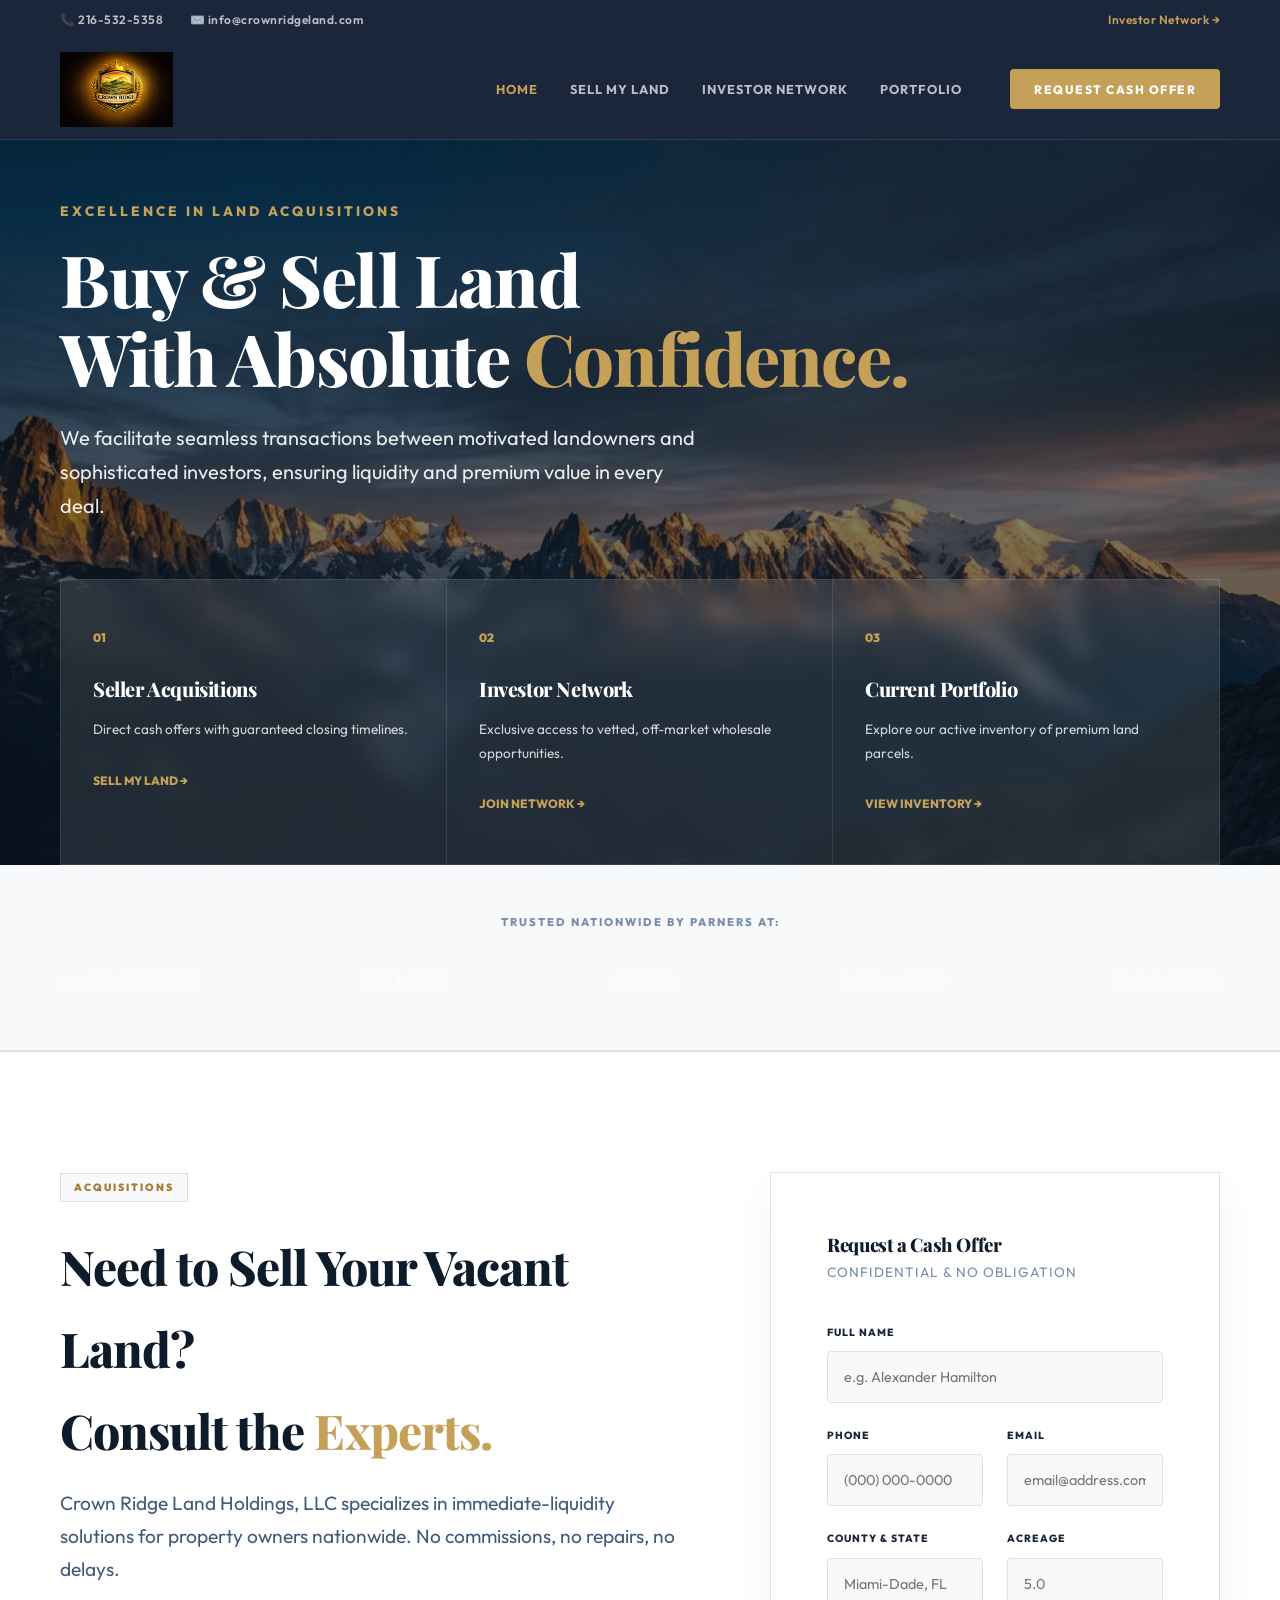
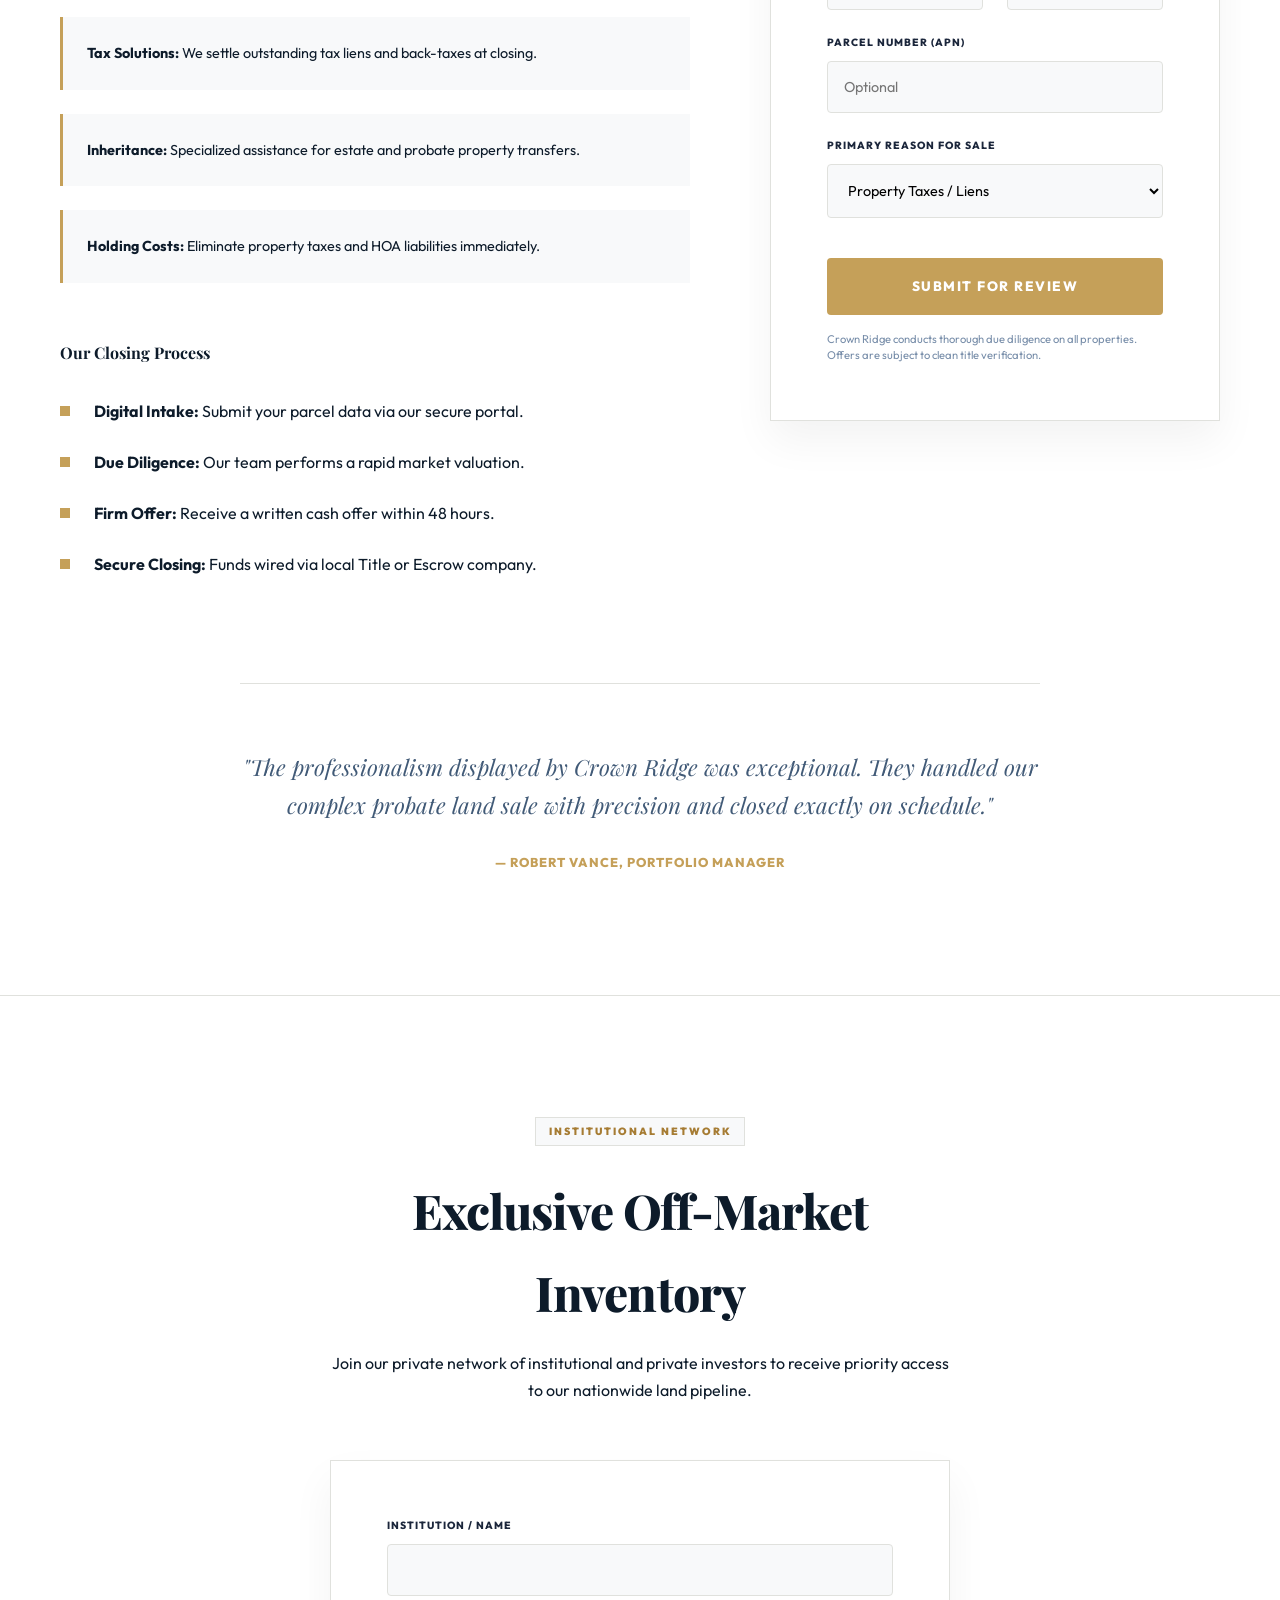
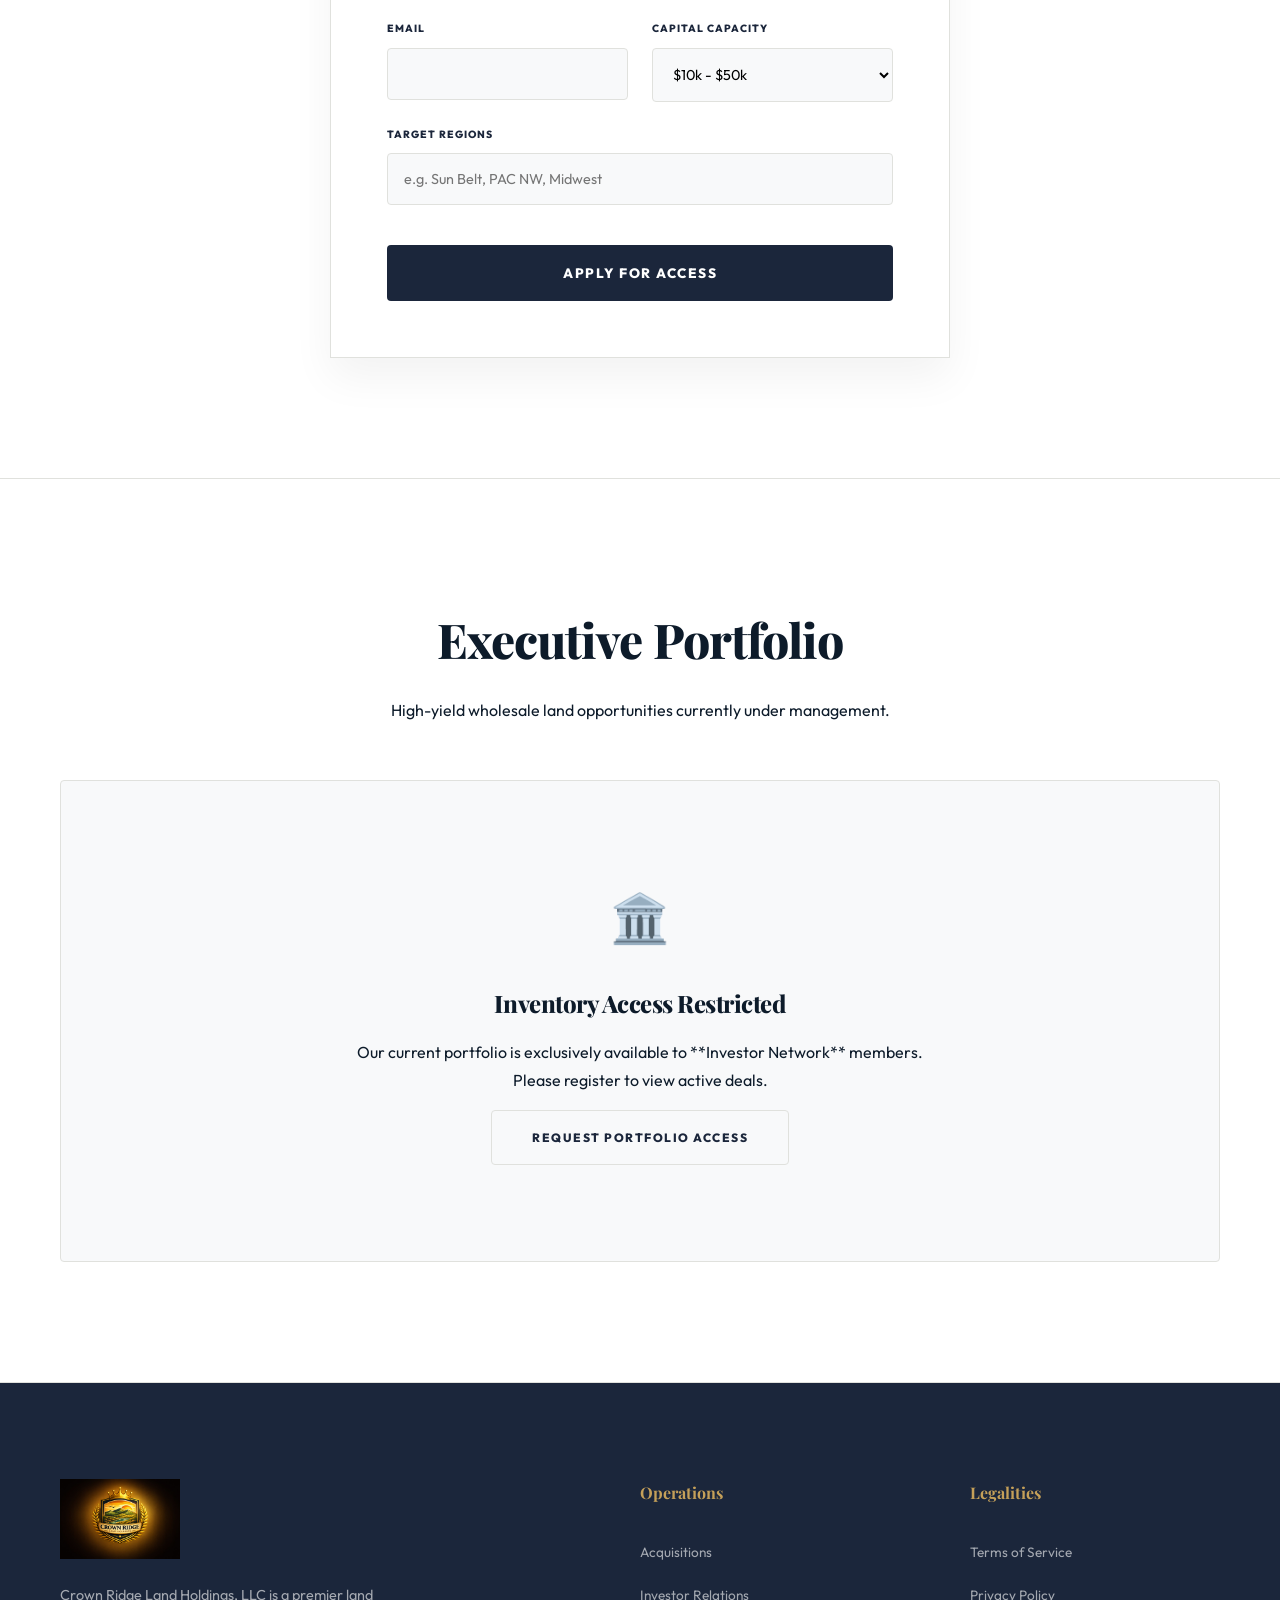
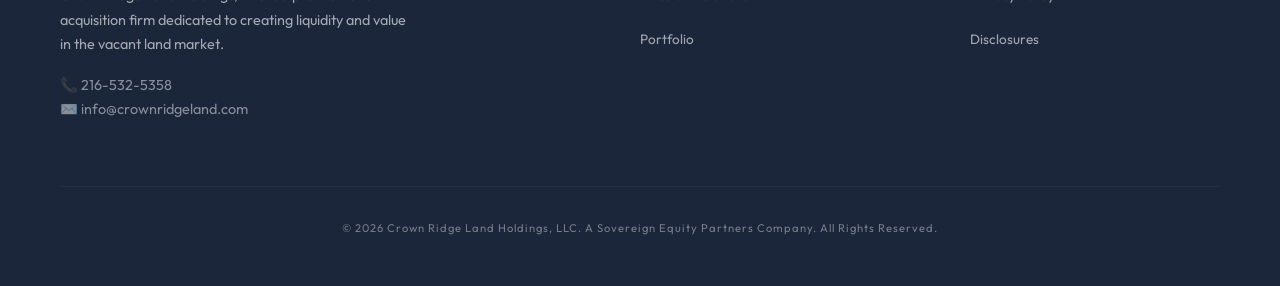
==== index.html @ ff7cd11b "Add Crown Ridge project files" ====
<!DOCTYPE html>
<html lang="en">
<head>
    <meta charset="UTF-8">
    <meta name="viewport" content="width=device-width, initial-scale=1.0">
    <title>Crown Ridge Land Holdings, LLC | Premier Land Acquisitions</title>
    <meta name="description" content="The executive choice for land transactions. We provide sophisticated solutions for landowners and investors seeking premium vacant land deals.">
    <link rel="preconnect" href="https://fonts.googleapis.com">
    <link rel="preconnect" href="https://fonts.gstatic.com" crossorigin>
    <link href="https://fonts.googleapis.com/css2?family=Playfair+Display:ital,wght@0,400..900;1,400..900&family=Outfit:wght@100..900&display=swap" rel="stylesheet">
    <link rel="stylesheet" href="style.css">
</head>
<body>
    <header class="top-bar">
        <div class="container flex-between">
            <div class="contact-info">
                <span>📞 216-532-5358</span>
                <span>✉️ info@crownridgeland.com</span>
            </div>
            <div class="portal-link">
                <a href="#investor">Investor Network →</a>
            </div>
        </div>
    </header>

    <nav class="navbar">
        <div class="container">
            <div class="logo-container" id="home-link" style="cursor: pointer;">
                <img src="assets/logo.jpg" alt="Crown Ridge Land Holdings, LLC" class="logo-img">
            </div>
            <div class="nav-right">
                <ul class="nav-links">
                    <li><a href="#home" class="active">Home</a></li>
                    <li><a href="#seller">Sell My Land</a></li>
                    <li><a href="#investor">Investor Network</a></li>
                    <li><a href="#available">Portfolio</a></li>
                </ul>
                <div class="nav-cta">
                    <button class="btn btn-accent btn-sm" onclick="showSection('seller')">Request Cash Offer</button>
                </div>
                <button class="mobile-toggle" aria-label="Toggle Menu">
                    <span class="bar"></span>
                    <span class="bar"></span>
                    <span class="bar"></span>
                </button>
            </div>
        </div>
    </nav>

    <main>
        <!-- Professional Home Section -->
        <section id="home" class="section active">
            <div class="hero-overlay"></div>
            <div class="container hero-content">
                <div class="hero-text-area">
                    <span class="eyebrow">Excellence in Land Acquisitions</span>
                    <h1 class="serif fade-in">Buy & Sell Land <br>With Absolute <span class="highlight">Confidence.</span></h1>
                    <p class="subtitle fade-in delay-1">We facilitate seamless transactions between motivated landowners and sophisticated investors, ensuring liquidity and premium value in every deal.</p>
                    
                    <div class="path-grid fade-in delay-2">
                        <div class="service-suite" onclick="showSection('seller')">
                            <span class="number">01</span>
                            <h3>Seller Acquisitions</h3>
                            <p>Direct cash offers with guaranteed closing timelines.</p>
                            <span class="cta-link">Sell My Land →</span>
                        </div>
                        <div class="service-suite" onclick="showSection('investor')">
                            <span class="number">02</span>
                            <h3>Investor Network</h3>
                            <p>Exclusive access to vetted, off-market wholesale opportunities.</p>
                            <span class="cta-link">Join Network →</span>
                        </div>
                        <div class="service-suite" onclick="showSection('available')">
                            <span class="number">03</span>
                            <h3>Current Portfolio</h3>
                            <p>Explore our active inventory of premium land parcels.</p>
                            <span class="cta-link">View Inventory →</span>
                        </div>
                    </div>
                </div>
            </div>

            <!-- Trust Bar -->
            <div class="trust-bar">
                <div class="container">
                    <span class="trust-label">TRUSTED NATIONWIDE BY PARNERS AT:</span>
                    <div class="logo-cloud">
                        <span class="partner-logo">LANDWATCH</span>
                        <span class="partner-logo">ZILLOW</span>
                        <span class="partner-logo">CREXI</span>
                        <span class="partner-logo">RED LAND</span>
                        <span class="partner-logo">BIG ACRES</span>
                    </div>
                </div>
            </div>
        </section>

        <!-- Refined Seller Page -->
        <section id="seller" class="section">
            <div class="container">
                <div class="split-layout">
                    <div class="content-side">
                        <span class="badge">ACQUISITIONS</span>
                        <h2 class="serif">Need to Sell Your Vacant Land? <br>Consult the <span class="highlight">Experts.</span></h2>
                        <p class="intro-text">Crown Ridge Land Holdings, LLC specializes in immediate-liquidity solutions for property owners nationwide. No commissions, no repairs, no delays.</p>
                        
                        <div class="feature-grid-small mt-3">
                            <div class="feature-item">
                                <strong>Tax Solutions:</strong> We settle outstanding tax liens and back-taxes at closing.
                            </div>
                            <div class="feature-item">
                                <strong>Inheritance:</strong> Specialized assistance for estate and probate property transfers.
                            </div>
                            <div class="feature-item">
                                <strong>Holding Costs:</strong> Eliminate property taxes and HOA liabilities immediately.
                            </div>
                        </div>

                        <div class="mission-box mt-4">
                            <h4 class="serif">Our Closing Process</h4>
                            <div class="timeline">
                                <div class="time-step">
                                    <span class="dot"></span>
                                    <div><strong>Digital Intake:</strong> Submit your parcel data via our secure portal.</div>
                                </div>
                                <div class="time-step">
                                    <span class="dot"></span>
                                    <div><strong>Due Diligence:</strong> Our team performs a rapid market valuation.</div>
                                </div>
                                <div class="time-step">
                                    <span class="dot"></span>
                                    <div><strong>Firm Offer:</strong> Receive a written cash offer within 48 hours.</div>
                                </div>
                                <div class="time-step">
                                    <span class="dot"></span>
                                    <div><strong>Secure Closing:</strong> Funds wired via local Title or Escrow company.</div>
                                </div>
                            </div>
                        </div>
                    </div>

                    <div class="form-side">
                        <div class="form-container elevated">
                            <h3 class="serif">Request a Cash Offer</h3>
                            <p class="form-sub">Confidential & No Obligation</p>
                            <form id="seller-form" class="pro-form">
                                <div class="form-group">
                                    <label>FULL NAME</label>
                                    <input type="text" name="name" placeholder="e.g. Alexander Hamilton" required>
                                </div>
                                <div class="form-row">
                                    <div class="form-group">
                                        <label>PHONE</label>
                                        <input type="tel" name="phone" placeholder="(000) 000-0000" required>
                                    </div>
                                    <div class="form-group">
                                        <label>EMAIL</label>
                                        <input type="email" name="email" placeholder="email@address.com" required>
                                    </div>
                                </div>
                                <div class="form-row">
                                    <div class="form-group">
                                        <label>COUNTY & STATE</label>
                                        <input type="text" name="location" placeholder="Miami-Dade, FL" required>
                                    </div>
                                    <div class="form-group">
                                        <label>ACREAGE</label>
                                        <input type="number" name="acreage" step="0.01" placeholder="5.0" required>
                                    </div>
                                </div>
                                <div class="form-group">
                                    <label>PARCEL NUMBER (APN)</label>
                                    <input type="text" name="apn" placeholder="Optional">
                                </div>
                                <div class="form-group">
                                    <label>PRIMARY REASON FOR SALE</label>
                                    <select name="reason">
                                        <option>Property Taxes / Liens</option>
                                        <option>Inheritance / Probate</option>
                                        <option>Liquidation of Assets</option>
                                        <option>Unwanted Portfolio Item</option>
                                        <option>Other</option>
                                    </select>
                                </div>
                                <button type="submit" class="btn btn-accent btn-wide mt-2">SUBMIT FOR REVIEW</button>
                                <p class="legal-text mt-2">Crown Ridge conducts thorough due diligence on all properties. Offers are subject to clean title verification.</p>
                            </form>
                        </div>
                    </div>
                </div>

                <!-- HQ Testimonials -->
                <div class="professional-reviews mt-5">
                    <div class="review-item">
                        <p>"The professionalism displayed by Crown Ridge was exceptional. They handled our complex probate land sale with precision and closed exactly on schedule."</p>
                        <cite>— Robert Vance, Portfolio Manager</cite>
                    </div>
                </div>
            </div>
        </section>

        <!-- Investor Network Page -->
        <section id="investor" class="section">
            <div class="container text-center max-w-700">
                <span class="badge">INSTITUTIONAL NETWORK</span>
                <h2 class="serif">Exclusive Off-Market Inventory</h2>
                <p>Join our private network of institutional and private investors to receive priority access to our nationwide land pipeline.</p>
                
                <div class="form-container elevated mt-4 text-left">
                    <form id="investor-form" class="pro-form">
                        <div class="form-group">
                            <label>INSTITUTION / NAME</label>
                            <input type="text" name="institution" required>
                        </div>
                        <div class="form-row">
                            <div class="form-group">
                                <label>EMAIL</label>
                                <input type="email" name="email" required>
                            </div>
                            <div class="form-group">
                                <label>CAPITAL CAPACITY</label>
                                <select name="capacity">
                                    <option>$10k - $50k</option>
                                    <option>$50k - $250k</option>
                                    <option>$250k - $1M</option>
                                    <option>$1M+</option>
                                </select>
                            </div>
                        </div>
                        <div class="form-group">
                            <label>TARGET REGIONS</label>
                            <input type="text" name="regions" placeholder="e.g. Sun Belt, PAC NW, Midwest">
                        </div>
                        <button type="submit" class="btn btn-primary btn-wide mt-2">APPLY FOR ACCESS</button>
                    </form>
                </div>
            </div>
        </section>

        <!-- Inventory -->
        <section id="available" class="section">
            <div class="container">
                <div class="section-header text-center">
                    <h2 class="serif">Executive Portfolio</h2>
                    <p>High-yield wholesale land opportunities currently under management.</p>
                </div>
                <div class="portfolio-grid mt-4">
                    <div class="empty-executive text-center">
                        <span class="icon">🏛️</span>
                        <h3>Inventory Access Restricted</h3>
                        <p>Our current portfolio is exclusively available to **Investor Network** members. <br>Please register to view active deals.</p>
                        <button class="btn btn-outline mt-2" onclick="showSection('investor')">Request Portfolio Access</button>
                    </div>
                </div>
            </div>
        </section>
    </main>

    <footer class="footer-pro">
        <div class="container">
            <div class="footer-main">
                <div class="footer-identity">
                    <img src="assets/logo.jpg" alt="Crown Ridge" class="logo-img footer-logo">
                    <p class="mt-2">Crown Ridge Land Holdings, LLC is a premier land acquisition firm dedicated to creating liquidity and value in the vacant land market.</p>
                    <div class="footer-contact mt-2" style="font-size: 0.85rem; opacity: 0.8;">
                        <p>📞 216-532-5358</p>
                        <p>✉️ info@crownridgeland.com</p>
                    </div>
                </div>
                <div class="footer-nav">
                    <h4>Operations</h4>
                    <ul>
                        <li><a href="#" onclick="showSection('seller')">Acquisitions</a></li>
                        <li><a href="#" onclick="showSection('investor')">Investor Relations</a></li>
                        <li><a href="#" onclick="showSection('available')">Portfolio</a></li>
                    </ul>
                </div>
                <div class="footer-legal">
                    <h4>Legalities</h4>
                    <ul>
                        <li><a href="/legal#terms">Terms of Service</a></li>
                        <li><a href="/legal#privacy">Privacy Policy</a></li>
                        <li><a href="/legal#disclosures">Disclosures</a></li>
                    </ul>
                </div>
            </div>
            <div class="footer-copyright">
                <p>&copy; 2026 Crown Ridge Land Holdings, LLC. A Sovereign Equity Partners Company. All Rights Reserved.</p>
            </div>
        </div>
    </footer>

    <script src="app.js?v=2"></script>
</body>
</html>
---- style.css ----
:root {
    --primary: #1B263B; /* Oxford Blue */
    --primary-light: #415A77;
    --accent: #C5A059; /* Champagne Gold */
    --accent-dark: #A67C33;
    --text: #0D1B2A;
    --text-muted: #778DA9;
    --bg-light: #F8F9FA;
    --white: #FFFFFF;
    --border: #E0E1DD;
    --shadow: 0 20px 40px rgba(0,0,0,0.05);
    --radius: 4px; /* More professional, sharper corners */
}

* {
    margin: 0;
    padding: 0;
    box-sizing: border-box;
    -webkit-font-smoothing: antialiased;
}

body {
    font-family: 'Outfit', sans-serif;
    color: var(--text);
    background-color: var(--white);
    line-height: 1.7;
}

.serif {
    font-family: 'Playfair Display', serif;
}

.container {
    max-width: 1240px;
    margin: 0 auto;
    padding: 0 2.5rem;
}

h1, h2, h3 { font-weight: 800; letter-spacing: -0.02em; }
h1 { font-size: 4.5rem; margin-bottom: 1.5rem; line-height: 1.1; }
h2 { font-size: 3rem; margin-bottom: 1rem; }

.highlight { color: var(--accent); }
.mt-2 { margin-top: 1rem; }
.mt-3 { margin-top: 2rem; }
.mt-4 { margin-top: 3.5rem; }
.mt-5 { margin-top: 5rem; }
.text-center { text-align: center; }
.text-left { text-align: left; }
.mx-auto { margin-left: auto; margin-right: auto; }
.max-w-700 { max-width: 700px; }

/* Top Bar */
.top-bar {
    background: var(--primary);
    color: rgba(255,255,255,0.7);
    font-size: 0.75rem;
    font-weight: 600;
    padding: 0.6rem 0;
    letter-spacing: 0.5px;
}

.flex-between {
    display: flex;
    justify-content: space-between;
    align-items: center;
}

.contact-info span { margin-right: 1.5rem; }
.portal-link a { color: var(--accent); text-decoration: none; }

/* Navbar */
.navbar {
    height: 100px;
    display: flex;
    align-items: center;
    position: sticky;
    top: 0;
    background: var(--primary); /* Matching logo background */
    border-bottom: 1px solid rgba(255,255,255,0.1);
    z-index: 1000;
}

.navbar .container {
    display: flex;
    justify-content: space-between;
    align-items: center;
    width: 100%;
}

.logo-container {
    display: flex;
    align-items: center;
    flex-shrink: 0;
}

.logo-img { 
    height: 75px; 
    width: auto; 
    object-fit: contain;
}

.nav-right {
    display: flex;
    align-items: center;
    gap: 3rem;
}

.nav-links { display: flex; list-style: none; gap: 2rem; }
.nav-links a {
    text-decoration: none;
    color: rgba(255,255,255,0.7);
    font-weight: 700;
    font-size: 0.8rem;
    text-transform: uppercase;
    letter-spacing: 1px;
    transition: 0.3s;
}

.nav-links a:hover, .nav-links a.active { color: var(--accent); }

.footer-logo { filter: none; height: 80px; } /* Keeping logo in original color on dark */


/* Hero Section */
#home {
    min-height: 90vh;
    background: linear-gradient(rgba(13, 27, 42, 0.45), rgba(13, 27, 42, 0.65)), url('assets/hero_branded.png');
    background-size: cover;
    background-position: center;
    display: flex;
    flex-direction: column;
    justify-content: center;
    color: var(--white);
    position: relative;
    padding-top: 60px;
    padding-bottom: 0;
}

.eyebrow {
    color: var(--accent);
    font-weight: 800;
    text-transform: uppercase;
    letter-spacing: 3px;
    font-size: 0.85rem;
    margin-bottom: 1rem;
    display: block;
}

.subtitle {
    font-size: 1.25rem;
    max-width: 650px;
    margin-bottom: 3.5rem;
    opacity: 0.9;
}

/* Service Suites */
.path-grid {
    display: grid;
    grid-template-columns: repeat(3, 1fr);
    gap: 0;
    background: rgba(255,255,255,0.1);
    backdrop-filter: blur(10px);
    border: 1px solid rgba(255,255,255,0.1);
}

.service-suite {
    padding: 3rem 2rem;
    border-right: 1px solid rgba(255,255,255,0.1);
    cursor: pointer;
    transition: all 0.4s;
}

.service-suite:last-child { border-right: none; }
.service-suite:hover { background: var(--white); color: var(--primary); }

.service-suite .number {
    display: block;
    font-size: 0.75rem;
    font-weight: 900;
    color: var(--accent);
    margin-bottom: 1.5rem;
}

.service-suite h3 { font-size: 1.25rem; color: inherit; margin-bottom: 0.75rem; font-family: 'Playfair Display', serif; }
.service-suite p { font-size: 0.85rem; opacity: 0.8; margin-bottom: 1.5rem; }
.service-suite .cta-link { font-weight: 800; font-size: 0.75rem; text-transform: uppercase; color: var(--accent); }

/* Trust Bar */
.trust-bar {
    background: var(--bg-light);
    padding: 3rem 0;
    border-bottom: 1px solid var(--border);
}

.trust-label {
    display: block;
    text-align: center;
    font-size: 0.7rem;
    font-weight: 800;
    letter-spacing: 2px;
    color: var(--text-muted);
    margin-bottom: 2rem;
}

.logo-cloud {
    display: flex;
    justify-content: space-between;
    align-items: center;
    opacity: 0.4;
    filter: grayscale(1);
}

.partner-logo { font-weight: 900; font-size: 1.4rem; letter-spacing: -1px; }

/* Buttons */
.btn {
    font-family: 'Outfit', sans-serif;
    font-weight: 800;
    text-transform: uppercase;
    letter-spacing: 1.5px;
    font-size: 0.75rem;
    padding: 1.2rem 2.5rem;
    border-radius: var(--radius);
    border: none;
    cursor: pointer;
    transition: 0.3s cubic-bezier(0.4, 0, 0.2, 1);
}

.btn-sm { padding: 0.8rem 1.5rem; }
.btn-primary { background: var(--primary); color: var(--white); }
.btn-primary:hover { background: var(--primary-light); transform: translateY(-2px); box-shadow: 0 10px 20px rgba(27, 38, 59, 0.2); }

.btn-accent { background: var(--accent); color: var(--white); }
.btn-accent:hover { background: var(--accent-dark); transform: translateY(-2px); }

.btn-wide { width: 100%; font-size: 0.85rem; }
.btn-outline { background: transparent; border: 1px solid var(--border); color: var(--primary); }

/* Seller Page Layout */
.section { 
    padding: 120px 0; 
    border-bottom: 1px solid var(--border);
    scroll-margin-top: 100px;
}
/*.section.active { display: block; animation: slideIn 0.8s ease; }*/

@keyframes slideIn { from { opacity: 0; transform: translateY(30px); } to { opacity: 1; transform: translateY(0); } }

.split-layout { display: grid; grid-template-columns: 1fr 450px; gap: 5rem; }

.badge {
    background: var(--bg-light);
    color: var(--accent-dark);
    padding: 0.3rem 0.8rem;
    font-size: 0.65rem;
    font-weight: 900;
    letter-spacing: 2px;
    border: 1px solid var(--border);
    display: inline-block;
    margin-bottom: 1.5rem;
}

.intro-text { font-size: 1.2rem; margin-bottom: 2rem; color: var(--primary-light); }

.feature-grid-small { display: grid; gap: 1.5rem; }
.feature-item { padding: 1.5rem; border-left: 3px solid var(--accent); background: var(--bg-light); font-size: 0.9rem; }

.timeline { margin-top: 2rem; }
.time-step { display: flex; gap: 1.5rem; margin-bottom: 1.5rem; }
.time-step .dot { width: 10px; height: 10px; background: var(--accent); margin-top: 0.5rem; flex-shrink: 0; }

/* Form Design */
.form-container.elevated {
    background: var(--white);
    padding: 3.5rem;
    border: 1px solid var(--border);
    box-shadow: var(--shadow);
}

.form-sub { font-size: 0.85rem; color: var(--text-muted); margin-bottom: 2.5rem; text-transform: uppercase; letter-spacing: 1px; }

.pro-form .form-group { margin-bottom: 1.5rem; }
.pro-form label {
    display: block;
    font-size: 0.65rem;
    font-weight: 800;
    letter-spacing: 1px;
    margin-bottom: 0.6rem;
    color: var(--primary);
}

.form-row {
    display: grid;
    grid-template-columns: 1fr 1fr;
    gap: 1.5rem;
}

.pro-form input, .pro-form select {
    width: 100%;
    padding: 1rem;
    background: var(--bg-light);
    border: 1px solid var(--border);
    border-radius: var(--radius);
    font-family: 'Outfit';
    font-size: 0.9rem;
}

.pro-form input:focus { outline: none; border-color: var(--accent); background: var(--white); }

.legal-text { font-size: 0.7rem; color: var(--text-muted); line-height: 1.5; }

/* Reviews */
.review-item { text-align: center; max-width: 800px; margin: 0 auto; border-top: 1px solid var(--border); padding-top: 4rem; }
.review-item p { font-size: 1.4rem; font-style: italic; color: var(--primary-light); margin-bottom: 1.5rem; font-family: 'Playfair Display'; }
.review-item cite { font-style: normal; font-weight: 800; font-size: 0.8rem; color: var(--accent); text-transform: uppercase; letter-spacing: 1px; }

/* Portfolio Empty State */
.empty-executive { padding: 6rem 2rem; border: 1px solid var(--border); background: var(--bg-light); border-radius: var(--radius); }
.empty-executive .icon { font-size: 3rem; margin-bottom: 1.5rem; display: block; }
.empty-executive h3 { font-family: 'Playfair Display'; font-size: 1.5rem; margin-bottom: 1rem; }

/* Footer */
.footer-pro { background: var(--primary); color: var(--white); padding: 6rem 0 3rem; }
.footer-main { display: grid; grid-template-columns: 2fr 1fr 1fr; gap: 5rem; margin-bottom: 4rem; }
.footer-identity p { font-size: 0.9rem; opacity: 0.6; max-width: 350px; }
.footer-nav h4, .footer-legal h4 { font-family: 'Playfair Display'; margin-bottom: 2rem; color: var(--accent); }
.footer-main ul { list-style: none; }
.footer-main ul li { margin-bottom: 1rem; }
.footer-main ul a { color: rgba(255,255,255,0.6); text-decoration: none; font-size: 0.85rem; transition: 0.3s; }
.footer-main ul a:hover { color: var(--white); padding-left: 5px; }

.footer-copyright { border-top: 1px solid rgba(255,255,255,0.1); padding-top: 2rem; text-align: center; font-size: 0.7rem; opacity: 0.4; letter-spacing: 1px; }

.footer-logo { filter: none; opacity: 1; }

/* Responsive & Mobile Menu */
.mobile-toggle {
    display: none;
    flex-direction: column;
    justify-content: space-between;
    width: 30px;
    height: 21px;
    background: transparent;
    border: none;
    cursor: pointer;
    padding: 0;
    z-index: 1001;
}

.mobile-toggle .bar {
    width: 100%;
    height: 3px;
    background-color: var(--white);
    border-radius: 10px;
    transition: all 0.3s ease;
}

@media (max-width: 1024px) {
    h1 { font-size: 3.2rem; }
    h2 { font-size: 2.5rem; }
    
    .navbar { height: 80px; }
    .section { scroll-margin-top: 80px; }
    .logo-img { height: 60px; }
    
    .mobile-toggle { display: flex; }
    
    .nav-links {
        position: fixed;
        top: 0;
        right: -100%;
        width: 100%;
        height: 100vh;
        background: var(--primary);
        flex-direction: column;
        justify-content: center;
        align-items: center;
        gap: 2.5rem;
        transition: 0.5s cubic-bezier(0.4, 0, 0.2, 1);
        z-index: 1000;
    }
    
    .nav-links.active { right: 0; }
    
    .nav-links a { font-size: 1.2rem; }
    
    .nav-cta { display: none; } /* Hide secondary CTA on mobile nav, keep primary */

    .split-layout { grid-template-columns: 1fr; gap: 4rem; }
    
    .path-grid { grid-template-columns: 1fr; }
    .service-suite { border-right: none; border-bottom: 1px solid rgba(255,255,255,0.1); }
    
    .footer-main { grid-template-columns: 1fr; gap: 4rem; text-align: center; }
    .footer-identity p { margin-left: auto; margin-right: auto; }
}

@media (max-width: 768px) {
    h1 { font-size: 2.6rem; }
    .container { padding: 0 1.5rem; }
    
    .top-bar { display: none; } /* Hide extra info on mobile for clean look */
    
    .hero-text-area { text-align: center; }
    .subtitle { margin-left: auto; margin-right: auto; }
    
    .form-row { grid-template-columns: 1fr !important; gap: 0; }
    
    .form-container.elevated { padding: 2rem 1.5rem; }
    
    .logo-cloud {
        display: grid;
        grid-template-columns: repeat(2, 1fr);
        gap: 2rem;
        text-align: center;
    }
    
    .section { padding: 80px 0; }
    
    /* Animation for hamburger */
    .mobile-toggle.active .bar:nth-child(1) { transform: translateY(9px) rotate(45deg); }
    .mobile-toggle.active .bar:nth-child(2) { opacity: 0; }
    .mobile-toggle.active .bar:nth-child(3) { transform: translateY(-9px) rotate(-45deg); }
}

@media (max-width: 480px) {
    h1 { font-size: 2.2rem; }
    .btn { padding: 1rem 1.5rem; width: 100%; }
}
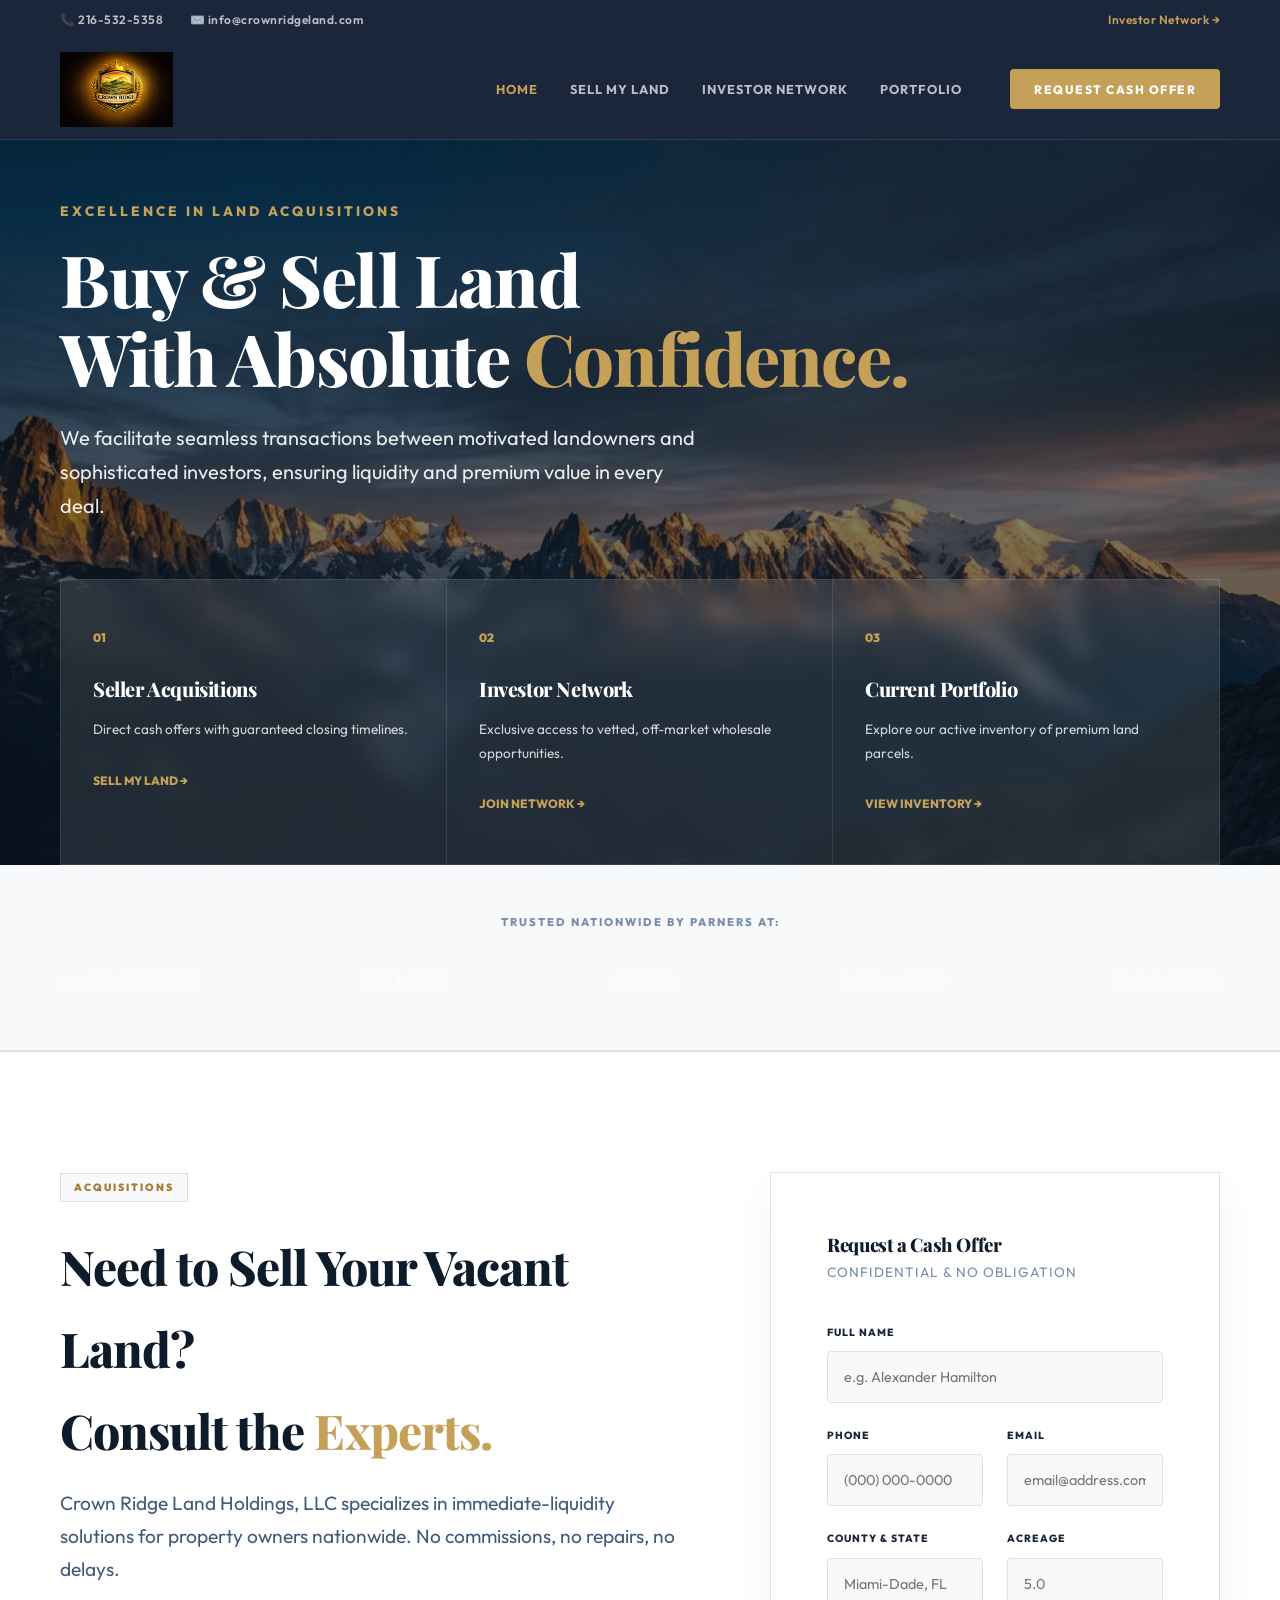
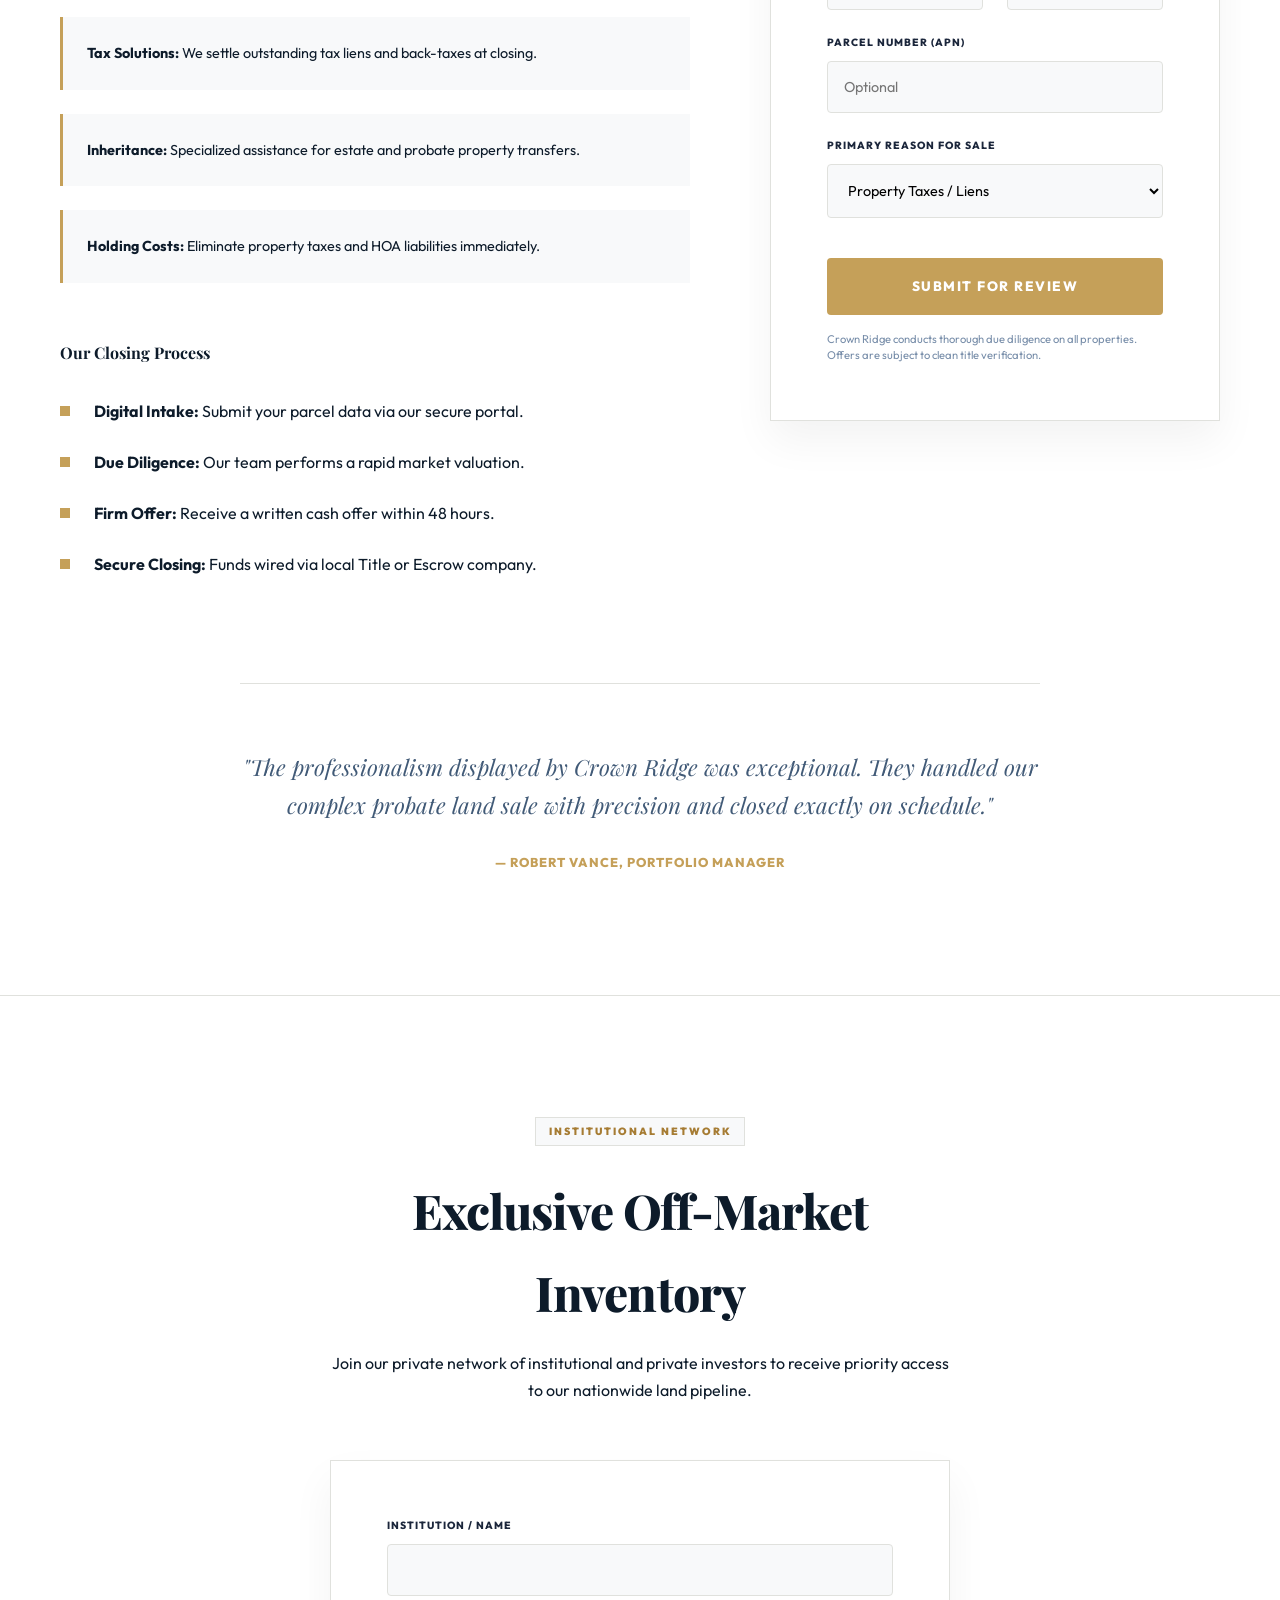
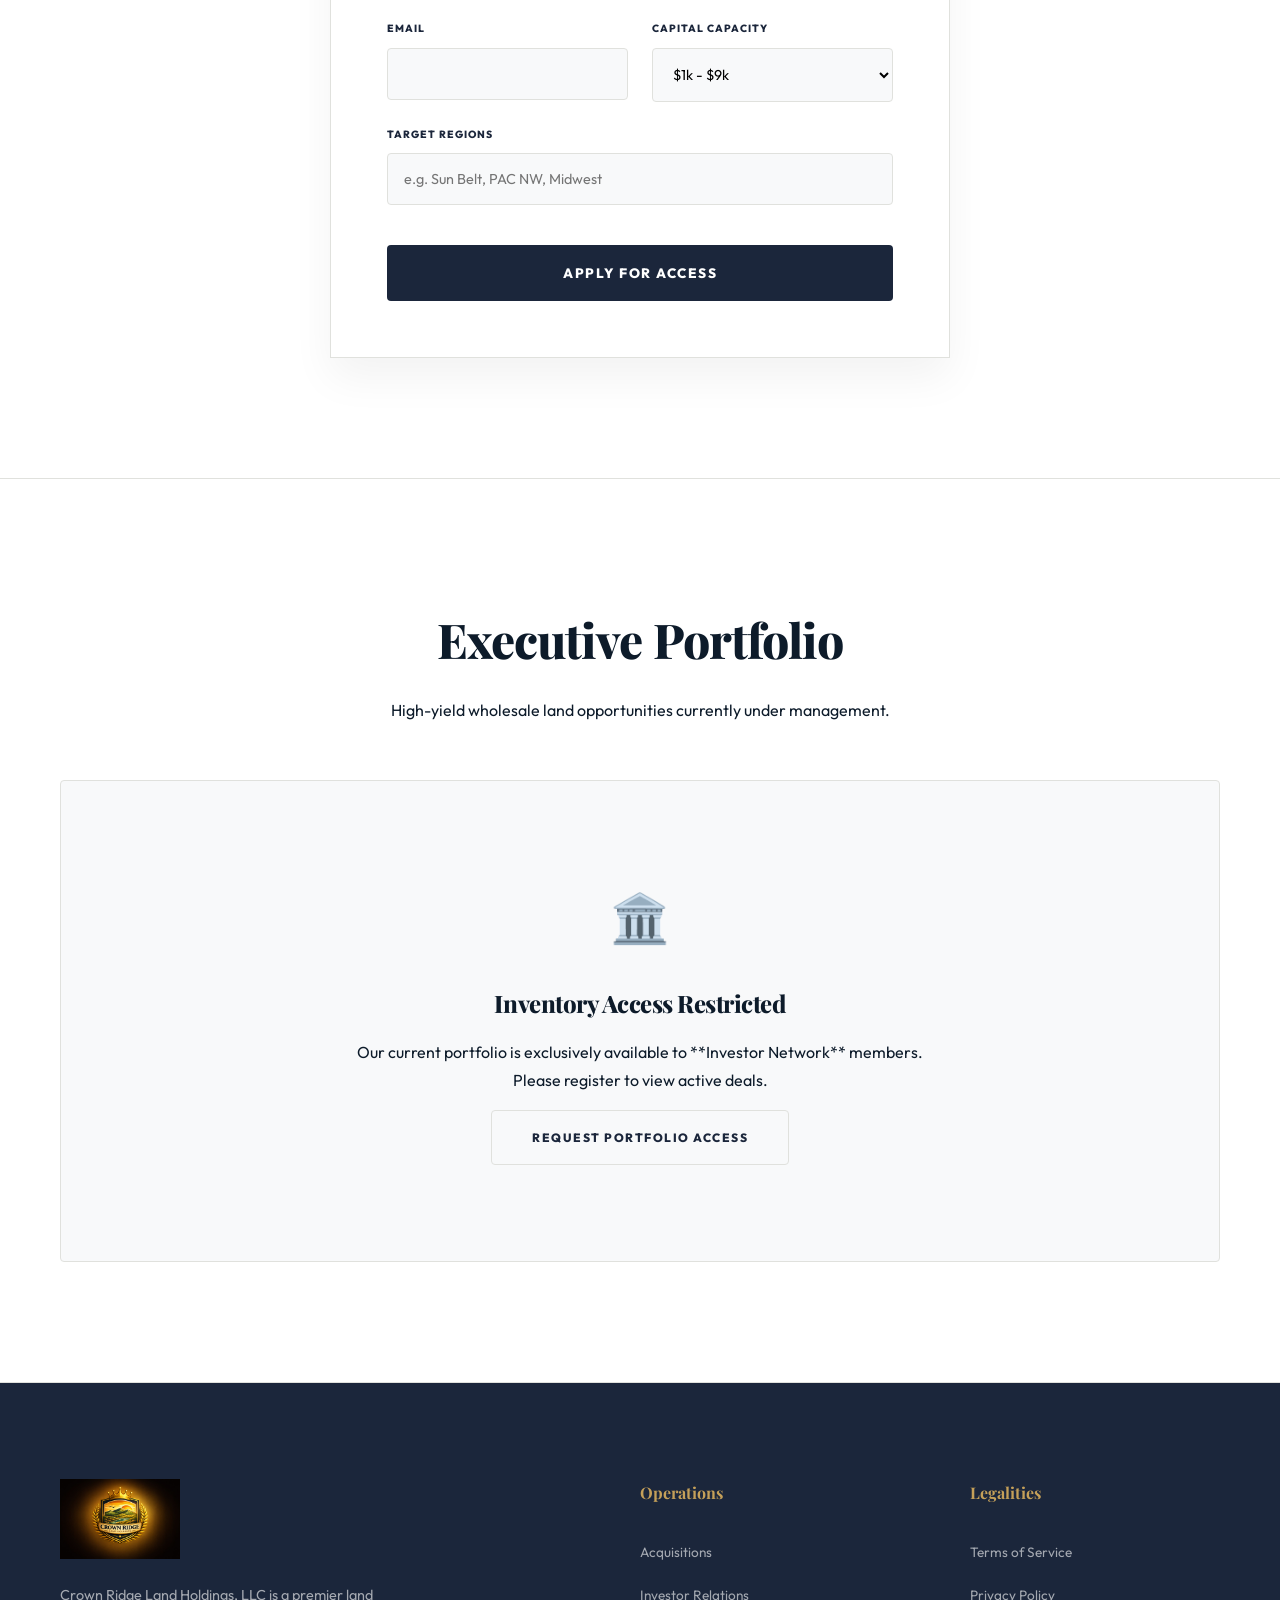
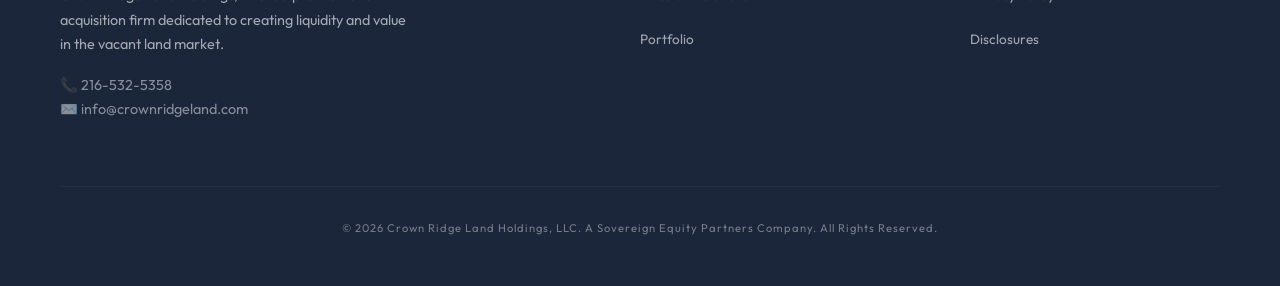
==== commit aa05b817: "Added  -  option to Investor Network capacity dropdown" ====
--- a/index.html
+++ b/index.html
@@ -220,6 +220,7 @@
                             <div class="form-group">
                                 <label>CAPITAL CAPACITY</label>
                                 <select name="capacity">
+                                    <option>$1k - $9k</option>
                                     <option>$10k - $50k</option>
                                     <option>$50k - $250k</option>
                                     <option>$250k - $1M</option>
